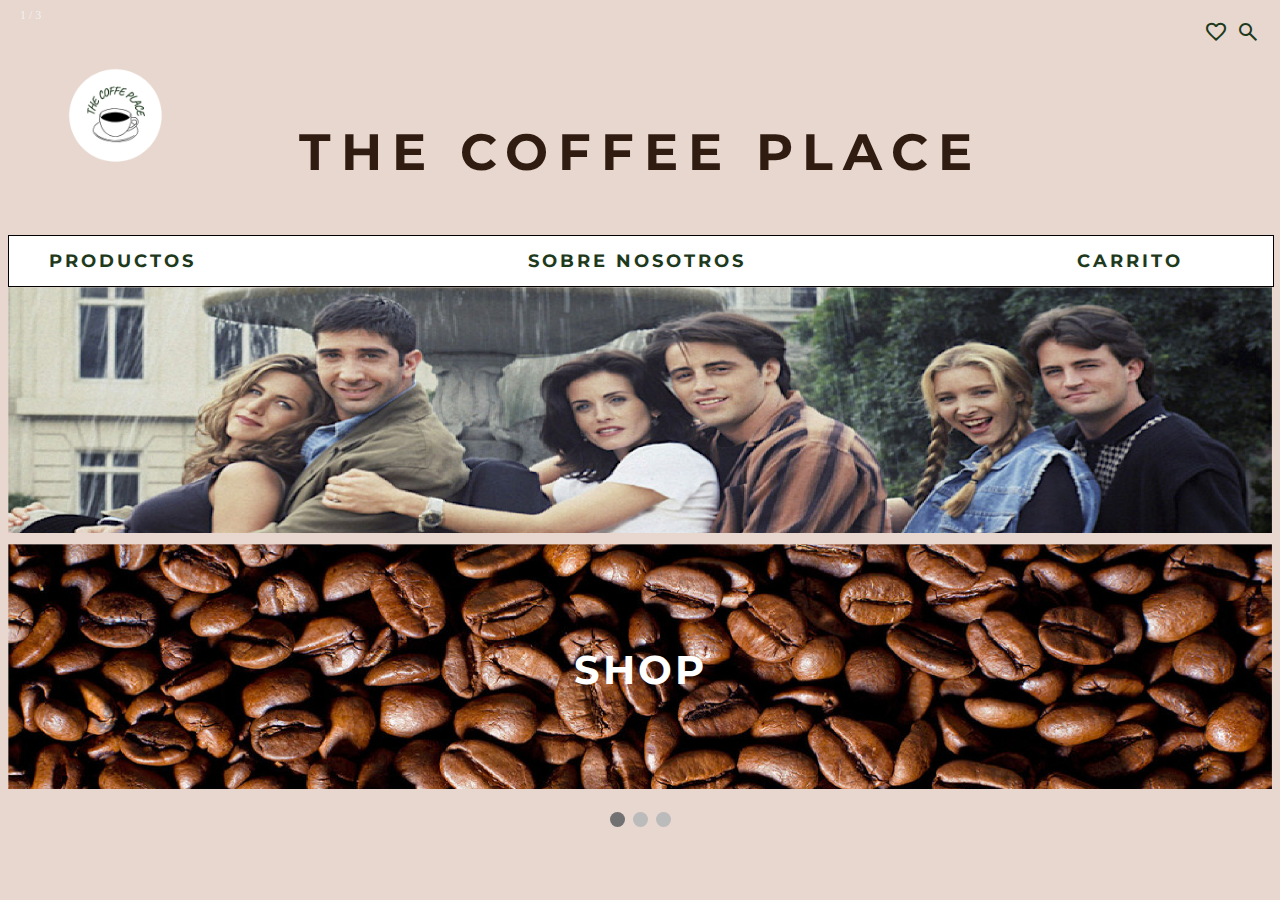
==== produccion2/index.html @ 0957d550 "Add files via upload" ====
<!DOCTYPE html>
<html lang="es">
<head>
  <meta charset="UTF-8">
  <meta http-equiv="X-UA-Compatible" content="IE=edge">
  <meta name="viewport" content="width=device-width, initial-scale=1.0">
  <title>THE COFFEE PLACE</title>
  <link rel="stylesheet" href="ruta/al/archivo/bootstrap.min.css">
  <link href="https://fonts.googleapis.com/css2?family=Rubik&display=swap" rel="stylesheet">
  <link rel="stylesheet" href="https://fonts.googleapis.com/css2?family=Material+Symbols+Outlined:opsz,wght,FILL,GRAD@48,400,0,0" />
  <link rel="stylesheet" href="https://fonts.googleapis.com/icon?family=Material+Icons+Outlined">
  <link rel="stylesheet" href="https://fonts.googleapis.com/css?family=Montserrat">
  <link rel="stylesheet" href="https://cdnjs.cloudflare.com/ajax/libs/font-awesome/4.7.0/css/font-awesome.min.css">
  <link rel="stylesheet" href="css/index.css">
    
</head>



<body>
  <header>
    <img class="logo" src="imagenes/thecoffeeplacelogo.png" alt="Logo">
    <h1>THE COFFEE PLACE</h1>
  </header>

  <nav>
    <ul>      
      <li><a href="#" target="_blank">PRODUCTOS</a></li>
      <li><a href="#" target="_blank">SOBRE NOSOTROS</a></li>
      <li><a href="#" target="_blank">CARRITO</a></li>
    </ul>
  </nav>

    

      
  <div class="slideshow-container">
    <div class="mySlides fade">
      <div class="numbertext">1 / 3</div>
      <img src="imagenes/friends.png" style="width:100%">
    </div>
    <div class="mySlides fade">
      <div class="numbertext">2 / 3</div>
      <img src="imagenes/friends2.png" style="width:100%">
    </div>
    <div class="mySlides fade">
      <div class="numbertext">3 / 3</div>
      <img src="imagenes/friends3.png" style="width:100%">
    </div>
  </div>


  <div class="image-container">
    <img src="imagenes/shop.png" style="width: 100%">
    <a href="https://www.example.com/shop-page.html" target="_blank" class="image-link">
      <div class="image-text">SHOP</div>
    </a>
  </div>

  <br>
      
  <div style="text-align:center">
    <span class="dot"></span> 
    <span class="dot"></span> 
    <span class="dot"></span> 
  </div>

      <script>
        let slideIndex = 0;
    showSlides();
    
    function showSlides() {
      let i;
      let slides = document.getElementsByClassName("mySlides");
      let dots = document.getElementsByClassName("dot");
      for (i = 0; i < slides.length; i++) {
        slides[i].style.display = "none";  
      }
      slideIndex++;
      if (slideIndex > slides.length) {slideIndex = 1}    
      for (i = 0; i < dots.length; i++) {
        dots[i].className = dots[i].className.replace(" active", "");
      }
      slides[slideIndex-1].style.display = "block";  
      dots[slideIndex-1].className += " active";
      setTimeout(showSlides, 2000); 
    }
    </script>

<div class="icon-container">
  <a href="https://www.example.com" target="_blank">
  <i class="material-symbols-outlined">favorite</i>
</a>
<a href="https://www.example.com/search" target="_blank">
  <i class="material-symbols-outlined">search</i>
</a>
</div>


  </body>
</html>
---- produccion2/css/index.css ----
body {
    background-color: rgb(231, 215, 206);
  }

  .logo {
    position: absolute;
    top: 0;
    left: 0;
    width: 19%;
    height: auto;
  }

  h1 {
    color: rgb(49, 28, 18); 
    font-family: 'Montserrat', sans-serif; 
    font-size: 4vw; 
    font-weight: bold;
    letter-spacing: 10px;
    position: absolute; 
    top: 13%; 
    left: 50%; 
    transform: translate(-50%, -50%); 
    white-space: nowrap;
  }


  nav {
    display: flex;
    justify-content: center;
    align-items: center;
    width: 100%;
    height: 50px;
    background-color: #fff;
    border: 1px solid black;
    margin-top: 235px;
  }

  ul {
    display: flex;
    justify-content: space-between;
    align-items: center;
    list-style: none;
    width: 100%
  }

  li {
    margin-right: 7vw;
  }

  a {
    text-decoration: none;
    letter-spacing: 3px;
    color: #1E391C;
    font-size: 18px;
    font-weight: bold;
    font-family: 'Montserrat', sans-serif;
  }



.slideshow-container {
  max-width: 1700px;
  width: 100%; 
  margin: auto;
}


.numbertext {
  color: #f2f2f2;
  font-size: 12px;
  padding: 8px 12px;
  position: absolute;
  top: 0;
}


.dot {
  height: 15px;
  width: 15px;
  margin: 0 2px;
  background-color: #bbb;
  border-radius: 50%;
  display: inline-block;
  transition: background-color 0.6s ease;
}

.active {
  background-color: #717171;
}


.fade {
  animation-name: fade;
  animation-duration: 1.5s;
}

@keyframes fade {
  from {opacity: .4} 
  to {opacity: 1}
}


@media only screen and (max-width: 300px) {
  .text {font-size: 11px}
}

.image-container {
  max-width: 1700px;
  width: 100%;
  margin: auto;
  text-align: center;
  margin-top: 7px; 
}

.image-container {
  position: relative;
  text-align: center;
}

.image-text {
  position: absolute;
  top: 50%;
  left: 50%;
  transform: translate(-50%, -50%);
  font-size: 40px;
  letter-spacing: 3px;
  color: #ffffff;
  font-weight: bold;
  font-family: 'Montserrat', sans-serif;
}

.icon-container {
  position: absolute;
  top: 20px;
  right: 20px;
}
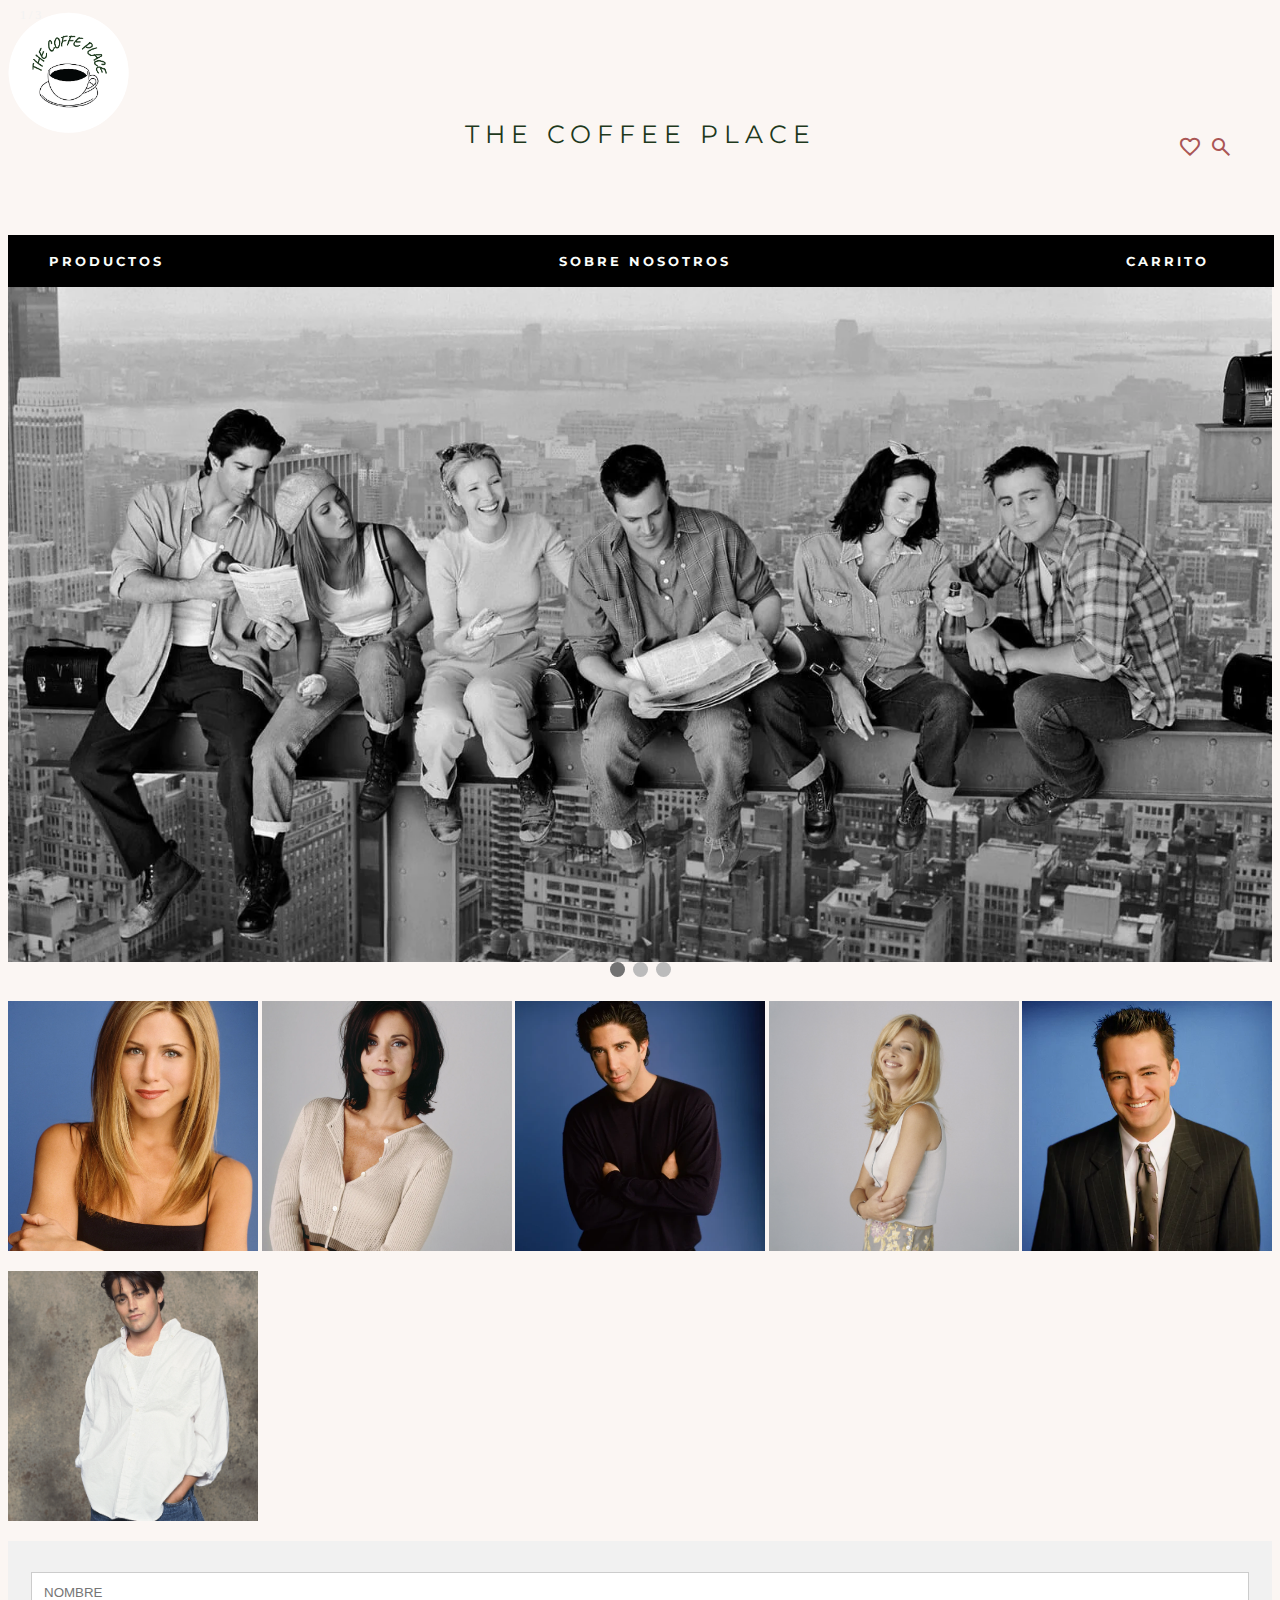
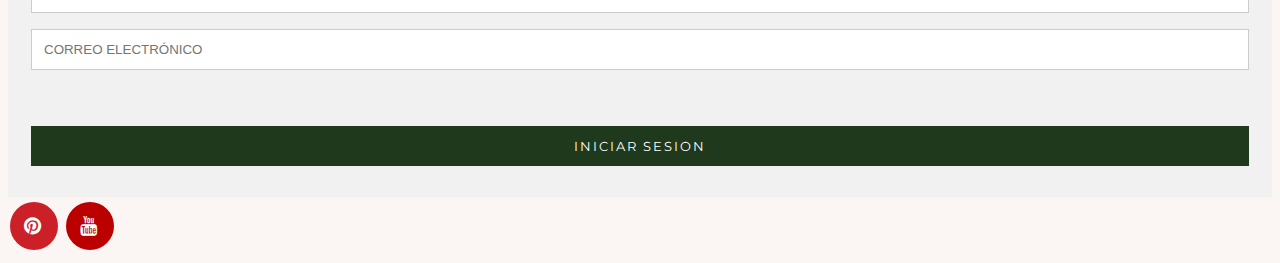
==== commit 045560ab: "Add files via upload" ====
--- a/produccion2/index.html
+++ b/produccion2/index.html
@@ -19,45 +19,38 @@
 
 <body>
   <header>
-    <img class="logo" src="imagenes/thecoffeeplacelogo.png" alt="Logo">
+    <a href="index.html">
+    <img class="logo" src="imagenes/thecoffeeplacelogoo.png" alt="Logo">
     <h1>THE COFFEE PLACE</h1>
+  </a>
   </header>
+  
 
   <nav>
     <ul>      
-      <li><a href="#" target="_blank">PRODUCTOS</a></li>
-      <li><a href="#" target="_blank">SOBRE NOSOTROS</a></li>
-      <li><a href="#" target="_blank">CARRITO</a></li>
+      <li><a href="./productos.html" target="_self">PRODUCTOS</a></li>
+      <li><a href="./sobrenosotros.html" target="_self">SOBRE NOSOTROS</a></li>
+      <li><a href="./carrito.html" target="_self">CARRITO</a></li>
     </ul>
   </nav>
-
     
 
       
   <div class="slideshow-container">
     <div class="mySlides fade">
       <div class="numbertext">1 / 3</div>
-      <img src="imagenes/friends.png" style="width:100%">
+      <img src="imagenes/friends1.webp" style="width:100%">
     </div>
     <div class="mySlides fade">
       <div class="numbertext">2 / 3</div>
-      <img src="imagenes/friends2.png" style="width:100%">
+      <img src="imagenes/friends2.jpg" style="width:100%">
     </div>
     <div class="mySlides fade">
       <div class="numbertext">3 / 3</div>
-      <img src="imagenes/friends3.png" style="width:100%">
+      <img src="imagenes/friends3.jpg" style="width:100%">
     </div>
   </div>
 
-
-  <div class="image-container">
-    <img src="imagenes/shop.png" style="width: 100%">
-    <a href="https://www.example.com/shop-page.html" target="_blank" class="image-link">
-      <div class="image-text">SHOP</div>
-    </a>
-  </div>
-
-  <br>
       
   <div style="text-align:center">
     <span class="dot"></span> 
@@ -65,10 +58,10 @@
     <span class="dot"></span> 
   </div>
 
+
       <script>
         let slideIndex = 0;
     showSlides();
-    
     function showSlides() {
       let i;
       let slides = document.getElementsByClassName("mySlides");
@@ -87,6 +80,45 @@
     }
     </script>
 
+<div class="image-grid">
+  <div class="image-item">
+    <img src="imagenes/rachelgreen.jpg" alt="Image 1">
+    <a href="./rachel.html" class="image-link">
+      <div class="image-text">RACHEL GREEN</div>
+    </a>
+  </div>
+  <div class="image-item">
+    <img src="imagenes/monicageller.webp" alt="Image 2">
+    <a href="./monica.html" class="image-link">
+      <div class="image-text">MONICA GELLER</div>
+    </a>
+  </div>
+  <div class="image-item">
+    <img src="imagenes/rossgeller.webp" alt="Image 2">
+    <a href="./ross.html" class="image-link">
+      <div class="image-text">ROSS GELLER</div>
+    </a>
+  </div>
+  <div class="image-item">
+    <img src="imagenes/phoebebuffay.jpg" alt="Image 2">
+    <a href="./phoebe.html" class="image-link">
+      <div class="image-text">PHOEBE BUFFAY</div>
+    </a>
+  </div>
+  <div class="image-item">
+    <img src="imagenes/chandlerbing.webp" alt="Image 2">
+    <a href="./chandler.html" class="image-link">
+      <div class="image-text">CHANDLER BING</div>
+    </a>
+  </div>
+  <div class="image-item">
+    <img src="imagenes/joeytribiani.jpg" alt="Image 2">
+    <a href="./joey.html" class="image-link">
+      <div class="image-text">JOEY TRIBBIANI</div>
+    </a>
+  </div>
+</div>
+
 <div class="icon-container">
   <a href="https://www.example.com" target="_blank">
   <i class="material-symbols-outlined">favorite</i>
@@ -97,6 +129,48 @@
 </div>
 
 
+<footer>
+  <form action="/action_page.php">
+    <div class="container">
+      <input type="text" placeholder="NOMBRE" name="name" required>
+      <input type="text" placeholder="CORREO ELECTRÓNICO" name="mail" required>
+    </div>
+
+    <div class="container">
+      <input type="submit" value="INICIAR SESION">
+    </div>
+  </form>
+
+  <button onclick="topFunction()" id="myBtn" title="Go to top">TOP</button>
+  <a href="https://www.pinterest.com/search/pins/?q=friends&rs=typed" class="fa fa-pinterest"></a>
+  <a href="https://www.youtube.com/watch?v=LTpmw0Ac6Zs" class="fa fa-youtube"></a>
+
+<script>
+  let mybutton = document.getElementById("myBtn");
+
+  window.onscroll = function() {
+    scrollFunction();
+  };
+
+  function scrollFunction() {
+    if (
+      document.body.scrollTop > 20 ||
+      document.documentElement.scrollTop > 20
+    ) {
+      mybutton.style.display = "block";
+    } else {
+      mybutton.style.display = "none";
+    }
+  }
+
+  function topFunction() {
+    document.body.scrollTop = 0;
+    document.documentElement.scrollTop = 0;
+  }
+</script>
+
+</footer>
+
   </body>
 </html>
 
--- a/produccion2/css/index.css
+++ b/produccion2/css/index.css
@@ -1,23 +1,28 @@
-
 
   body {
-    background-color: rgb(231, 215, 206);
+    background-color: #fbf6f3;
   }
 
   .logo {
     position: absolute;
     top: 0;
     left: 0;
-    width: 19%;
+    width: 11%;
     height: auto;
   }
 
+  @media (max-width: 768px) {
+    .logo {
+      width: 20%;
+    }
+  }
+
   h1 {
-    color: rgb(49, 28, 18); 
+    color: rgb(30, 57, 28); 
     font-family: 'Montserrat', sans-serif; 
-    font-size: 4vw; 
-    font-weight: bold;
-    letter-spacing: 10px;
+    font-size: 25px; 
+    font-weight: lighter;
+    letter-spacing: 6px;
     position: absolute; 
     top: 13%; 
     left: 50%; 
@@ -32,7 +37,7 @@
     align-items: center;
     width: 100%;
     height: 50px;
-    background-color: #fff;
+    background-color: #000000;
     border: 1px solid black;
     margin-top: 235px;
   }
@@ -46,25 +51,28 @@
   }
 
   li {
-    margin-right: 7vw;
+    margin-right: 5vw;
   }
 
   a {
     text-decoration: none;
     letter-spacing: 3px;
-    color: #1E391C;
-    font-size: 18px;
+    color: #fafdfa;
+    font-size: 13px;
     font-weight: bold;
     font-family: 'Montserrat', sans-serif;
   }
 
 
-
-.slideshow-container {
-  max-width: 1700px;
-  width: 100%; 
-  margin: auto;
-}
+  .slideshow-container .mySlides {
+    height: 675px; 
+  }
+  
+  .slideshow-container .mySlides img {
+    width: 100%;
+    height: 100%;
+    object-fit: cover; 
+  }
 
 
 .numbertext {
@@ -86,6 +94,8 @@
   transition: background-color 0.6s ease;
 }
 
+
+
 .active {
   background-color: #717171;
 }
@@ -102,39 +112,529 @@
 }
 
 
-@media only screen and (max-width: 300px) {
-  .text {font-size: 11px}
-}
-
-.image-container {
-  max-width: 1700px;
+@media only screen and (max-width: 767px) {
+  .slideshow-container .mySlides {
+    height: auto;
+  }
+}
+
+
+
+.image-grid {
+  display: flex;
+  justify-content: space-between;
+  flex-wrap: wrap;
+  margin-top: 20px;
+}
+
+.image-grid .image-item {
+  position: relative;
+  width: 250px;
+  height: 250px;
+  margin-bottom: 20px;
+}
+
+.image-grid img {
   width: 100%;
-  margin: auto;
-  text-align: center;
-  margin-top: 7px; 
-}
-
-.image-container {
-  position: relative;
-  text-align: center;
-}
-
-.image-text {
+  height: 100%;
+  object-fit: cover;
+}
+
+.image-grid .image-text {
   position: absolute;
   top: 50%;
   left: 50%;
   transform: translate(-50%, -50%);
-  font-size: 40px;
+  background-color: #1e391c99;
+  color: #fff;
+  padding: 20px;
+  opacity: 0;
+  transition: opacity 0.3s;
+  text-align: center;
+  font-size: 16px;
+  font-family: 'Montserrat', sans-serif;
   letter-spacing: 3px;
-  color: #ffffff;
-  font-weight: bold;
+  
+}
+
+.image-grid .image-item:hover .image-text {
+  opacity: 1;
+}
+
+form {
+  border: 3px solid #f1f1f1;
   font-family: 'Montserrat', sans-serif;
+}
+
+.container {
+  padding: 20px;
+  background-color: #f1f1f1;
+}
+
+input[type=text], input[type=submit] {
+  width: 100%;
+  padding: 12px;
+  margin: 8px 0;
+  display: inline-block;
+  border: 1px solid #ccc;
+  box-sizing: border-box;
+}
+
+input[type=submit] {
+
+  background-color: #1E391C;
+  color: white;
+  border: none;
+  font-family: 'Montserrat', sans-serif;
+  letter-spacing: 2px;
+}
+
+input[type=submit]:hover {
+  opacity: 0.8;
 }
 
 .icon-container {
   position: absolute;
-  top: 20px;
-  right: 20px;
-}
-
-  +  top: 15%;
+  right: 20px; 
+  transform: translate(-50%);
+}
+
+
+.material-symbols-outlined {
+  color: #aa5656; 
+}
+
+.fa {
+  padding: 14px;
+  font-size: 20px;
+  width: 20px;
+  text-align: center;
+  text-decoration: none;
+  margin: 5px 2px;
+  border-radius: 50%;
+}
+
+#myBtn {
+  display: none;
+  position: fixed;
+  bottom: 20px;
+  right: 30px;
+  z-index: 99;
+  font-size: px;
+  border: none;
+  outline: none;
+  background-color: #b99b6b;
+  color: white;
+  cursor: pointer;
+  padding: 15px;
+  border-radius: 50%;
+  width: 60px; 
+  height: 60px;
+}
+
+#myBtn:hover {
+  background-color: #555;
+}
+
+.fa:hover {
+    opacity: 0.7;
+}
+
+.fa-pinterest {
+  background: #cb2027;
+  color: white;
+}
+
+.fa-youtube {
+  background: #bb0000;
+  color: white;
+}
+  
+h2 {
+  color: #aa5656; 
+  font-family: 'Montserrat', sans-serif; 
+  font-size: 35px; 
+  font-weight: bold;
+  letter-spacing: 6px;
+  text-align: center;
+  margin-top: 20px;
+}
+
+
+.product-container {
+  display: grid;
+  grid-template-columns: repeat(3, 1fr);
+  grid-gap: 10px;
+  justify-content: center;
+  margin: auto;
+}
+
+.product-card {
+  margin-left: 54px;
+}
+
+.product-card .product-image img {
+  width: 100%;
+  height: auto;
+}
+
+.product-image {
+  position: relative;
+}
+
+.image-text-box {
+  position: absolute;
+  top: 50%;
+  left: 50%;
+  transform: translate(-50%, -50%);
+  background-color: #1e391c99;
+  color: white;
+  padding: 10px;
+  text-align: center;
+  opacity: 0;
+  visibility: hidden;
+  transition: opacity 0.3s ease, visibility 0.3s ease;
+  font-size: 16px;
+  font-family: 'Montserrat', sans-serif;
+  letter-spacing: 3px;
+  display: flex;
+  align-items: center;
+  justify-content: center;
+}
+
+.product-image:hover .image-text-box {
+  opacity: 1;
+  visibility: visible;
+}
+
+@media (max-width: 768px) {
+  .product-container {
+    grid-template-columns: repeat(2, 1fr); 
+  }
+  
+  .product-card {
+    margin-left: 0; 
+  }
+}
+
+
+.sobre-nosotros-box {
+  display: flex;
+  justify-content: center;
+  align-items: center;
+  height: 150px;
+  background-color: #1e391c99;
+  margin-top: 20px;
+  transition: transform 0.3s ease;
+;
+}
+
+.sobre-nosotros-box:hover {
+  transform: scale(1.1); 
+}
+
+.sobre-nosotros-text {
+  font-size: 24px;
+  font-weight: lighter;
+  color: rgb(255, 255, 255); 
+  font-family: 'Montserrat', sans-serif; 
+  letter-spacing: 6px;
+}
+
+.content-section {
+  display: flex;
+  align-items: center;
+  margin-top: 20px;
+}
+
+.content-image {
+  flex: 0 0 30%; 
+}
+
+.content-image img {
+  max-width: 100%;
+  height: auto;
+}
+
+.content-text {
+  color: #000000ca; 
+  font-family: 'Montserrat', sans-serif; 
+  font-size: 15px; 
+  font-weight: lighter;
+  letter-spacing: 2px;
+  text-align: center;
+  margin-top: 20px;
+  flex: 0 0 70%; 
+  max-width: 600px;
+  margin: 0 auto; 
+  text-align: justify;
+}
+
+.la-serie-box {
+  display: flex;
+  justify-content: center;
+  align-items: center;
+  height: 150px;
+  background-color:#aa5656; 
+  margin-top: 20px;
+  transition: transform 0.3s ease;
+;
+}
+
+.la-serie-box:hover {
+  transform: scale(1.1);
+}
+
+.la-serie-text {
+  font-size: 24px;
+  font-weight: lighter;
+  color: rgb(255, 255, 255); 
+  font-family: 'Montserrat', sans-serif; 
+  letter-spacing: 6px;
+}
+
+.personajes-box {
+  display: flex;
+  justify-content: center;
+  align-items: center;
+  height: 150px;
+  background-color: #b99b6b;
+  margin-top: 20px;
+  transition: transform 0.3s ease;
+;
+}
+
+.personajes-box:hover {
+  transform: scale(1.1); 
+}
+
+.personajes-text {
+  font-size: 24px;
+  font-weight: lighter;
+  color: rgb(255, 255, 255); 
+  font-family: 'Montserrat', sans-serif; 
+  letter-spacing: 6px;
+}
+
+.container {
+  display: flex;
+  flex-direction: column;
+  align-items: flex-start;
+}
+
+.line {
+  width: 55%;
+  margin: 10px 0;
+  border: none;
+  border-top: 1px solid black;
+}
+
+
+@media screen and (max-width: 768px) {
+  .line {
+    width: 75%; /* Adjust the width for smaller screens */
+  }
+}
+
+@media screen and (max-width: 480px) {
+  .line {
+    width: 90%; /* Adjust the width for even smaller screens */
+  }
+}
+
+.shopping-cart {
+  display: grid;
+  grid-template-columns: 1fr auto auto auto;
+  align-items: center;
+  gap: 10px;
+}
+
+.product-info {
+  display: flex;
+  align-items: center;
+  gap: 10px;
+}
+
+.product-details img {
+  width: 150px;
+  margin-right: 10px;
+}
+
+.product-name,
+.product-price,
+.product-total {
+  color: #000000ca;
+  font-family: 'Montserrat', sans-serif;
+  font-size: 15px;
+  font-weight: lighter;
+  letter-spacing: 2px;
+  margin: 0;
+}
+
+.quantity label {
+  margin-right: 5px;
+  color: #000000ca;
+  font-family: 'Montserrat', sans-serif;
+  font-size: 15px;
+  font-weight: bold;
+  letter-spacing: 2px;
+}
+
+@media screen and (max-width: 768px) {
+  .shopping-cart {
+    grid-template-columns: auto auto;
+    justify-content: center;
+    gap: 20px;
+  }
+
+  .product-details img {
+    width: 100px;
+    margin-right: 0;
+    margin-bottom: 10px;
+  }
+
+  .product-name,
+  .product-price,
+  .product-total,
+  .quantity label {
+    font-size: 12px;
+  }
+}
+
+
+  h3 {
+    text-align: center;
+    color: #aa5656;
+    font-family: 'Montserrat', sans-serif;
+    font-size: 15px;
+    font-weight: bold;
+    letter-spacing: 2px;
+  }
+  
+  .summary {
+    width: 30%;
+    background-color: #f5e8e0;
+    padding: 10px;
+    margin-top: -600px;
+    float: right;
+    margin-right: 80px;
+  }
+  
+  .subtotal,
+  .total {
+    display: flex;
+    justify-content: space-between;
+    margin-bottom: 5px;
+    color: #000000ca;
+    font-family: 'Montserrat', sans-serif;
+    font-size: 15px;
+    font-weight: bold;
+    letter-spacing: 2px;
+  }
+  
+  .purchase-button {
+    width: 100%;
+    padding: 10px;
+    background-color: #1e391c99;
+    color: white;
+    border: none;
+    cursor: pointer;
+  }
+  
+  .purchase-button:hover {
+    background-color: #1fc90f99;
+  }
+  
+  @media screen and (max-width: 768px) {
+    h3 {
+      font-size: 12px;
+    }
+  
+    .summary {
+      width: 90%;
+      margin: 20px auto;
+      float: none;
+      margin-right: 0;
+    }
+  
+    .subtotal,
+    .total {
+      font-size: 12px;
+    }
+  
+    .purchase-button {
+      font-size: 12px;
+    }
+  }
+
+  .media-container {
+    display: flex;
+    justify-content: center;
+    align-items: center;
+  }
+  
+  .image-container,
+  .video-container {
+    flex: 1;
+    text-align: center;
+  }
+  
+  .image-container img {
+    max-width: 43%;
+    height: auto;
+  }
+  
+  .rachel-box,
+.monica-box,
+.ross-box,
+.phoebe-box,
+.chandler-box,
+.joey-box {
+  display: flex;
+  justify-content: center;
+  align-items: center;
+  height: 190px;
+  max-width: 1000px; /* Use max-width instead of width */
+  background-color: #1e391c99;
+  margin-top: 20px;
+  margin-left: auto;
+  margin-right: auto;
+  transition: transform 0.3s ease;
+}
+
+
+.rachel-text,
+.monica-text,
+.ross-text,
+.phoebe-text,
+.chandler-text,
+.joey-text {
+  font-size: 12px;
+  font-weight: lighter;
+  color: rgb(255, 255, 255);
+  font-family: 'Montserrat', sans-serif;
+  letter-spacing: 3px;
+  padding: 0 20px;
+  text-align: justify;
+}
+
+
+@media (max-width: 768px) {
+  .rachel-text,
+  .monica-text,
+  .ross-text,
+  .phoebe-text,
+  .chandler-text,
+  .joey-text {
+    font-size: 10px; 
+    padding: 0 10px; 
+  }
+}
+
+  
+
+  
+
+
+
